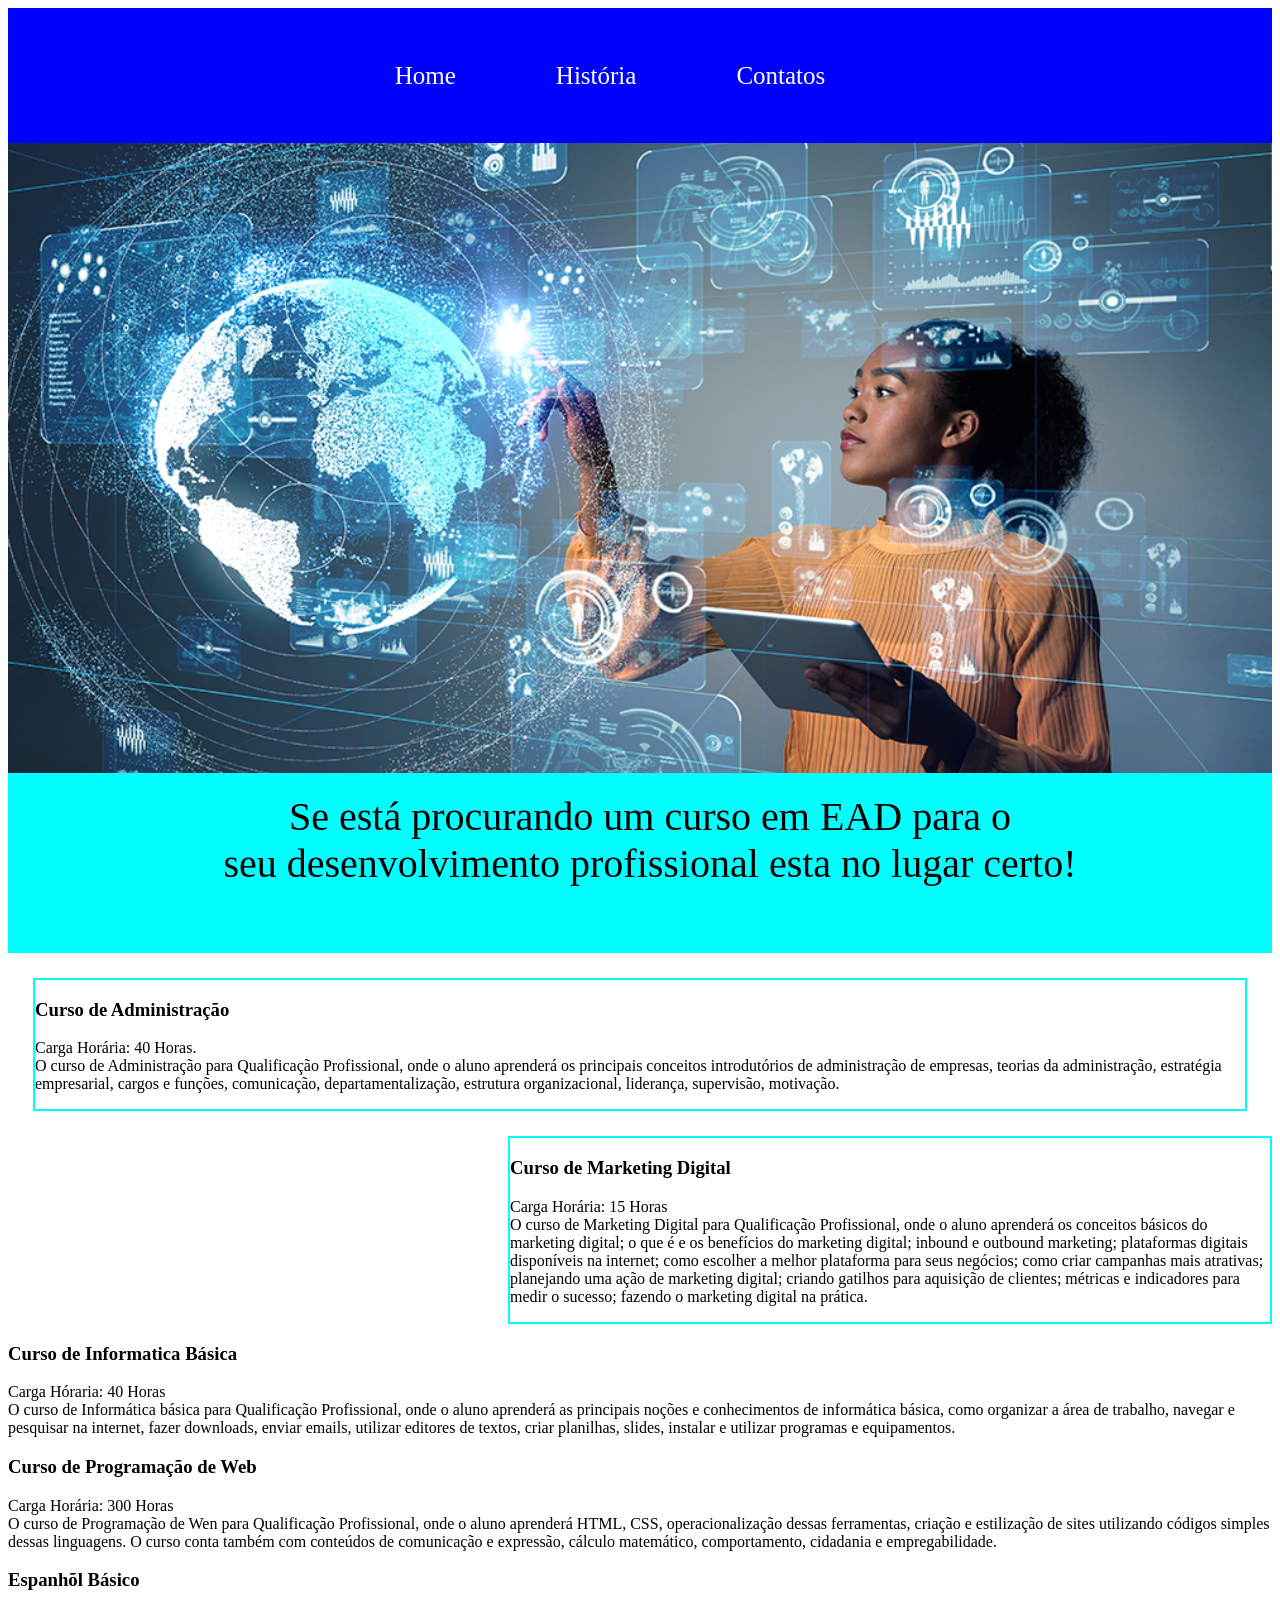
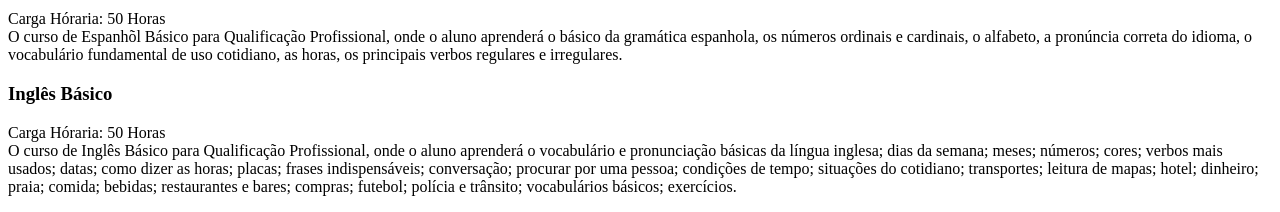
==== index.html @ 5c9f6b99 "Add files via upload" ====
<!DOCTYPE html>
<html lang="en">
<head>
    <meta charset="UTF-8">
    <meta http-equiv="X-UA-Compatible" content="IE=edge">
    <meta name="viewport" content="width=device-width, initial-scale=1.0">
    <link rel="stylesheet" href="style.css">
    <title>Document</title>
</head>
<body>
    <header>
        <nav class="menu">
            <ul>
                <li>Home</li>
                <li>História</li>
                <li>Contatos</li>
            </ul>
        </nav>
        <div class="banner"></div>
    </header>

    <section class="texto">
        <p>Se está procurando um curso em EAD para o <br> seu desenvolvimento profissional esta no lugar certo!</p>
    </section>

    <section class="cursos">
        <div class="curso1">
        <h3> Curso de Administração</h3>
        <p>Carga Horária: 40 Horas. <br> O curso de Administração para Qualificação Profissional, onde o aluno aprenderá os principais conceitos introdutórios de administração de empresas, teorias da administração, estratégia empresarial, cargos e funções, comunicação, departamentalização, estrutura organizacional, liderança, supervisão, motivação. </p>
        </div>
        <div class="curso2">
        <h3> Curso de Marketing Digital </h3>
        <p> Carga Horária: 15 Horas <br> O curso de Marketing Digital para Qualificação Profissional, onde o aluno aprenderá os conceitos básicos do marketing digital; o que é e os benefícios do marketing digital; inbound e outbound marketing; plataformas digitais disponíveis na internet; como escolher a melhor plataforma para seus negócios; como criar campanhas mais atrativas; planejando uma ação de marketing digital; criando gatilhos para aquisição de clientes; métricas e indicadores para medir o sucesso; fazendo o marketing digital na prática.</p>
        </div>
        <div class="curso3">
        <h3> Curso de Informatica Básica</h3>
        <p> Carga Hóraria: 40 Horas <br> O curso de Informática básica para Qualificação Profissional, onde o aluno aprenderá as principais noções e conhecimentos de informática básica, como organizar a área de trabalho, navegar e pesquisar na internet, fazer downloads, enviar emails, utilizar editores de textos, criar planilhas, slides, instalar e utilizar programas e equipamentos.</p>
        </div>
        <div class="curso4">
        <h3>Curso de Programação de Web</h3>
        <p> Carga Horária: 300 Horas <br> O curso de Programação de Wen para Qualificação Profissional, onde o aluno aprenderá HTML, CSS, operacionalização dessas ferramentas, criação e estilização de sites utilizando códigos simples dessas linguagens. O curso conta também com conteúdos de comunicação e expressão, cálculo matemático, comportamento, cidadania e empregabilidade.</p>
        </div>
        <div class="curso5">
        <h3> Espanhõl Básico</h3>
        <p> Carga Hóraria: 50 Horas <br> O curso de Espanhõl Básico para Qualificação Profissional, onde o aluno aprenderá o básico da gramática espanhola, os números ordinais e cardinais, o alfabeto, a pronúncia correta do idioma, o vocabulário fundamental de uso cotidiano, as horas, os principais verbos regulares e irregulares.</p>
        </div>
        <div class="curso6">
        <h3>Inglês Básico</h3>
        <p> Carga Hóraria: 50 Horas <br> O curso de Inglês Básico para Qualificação Profissional, onde o aluno aprenderá o vocabulário e pronunciação básicas da língua inglesa; dias da semana; meses; números; cores; verbos mais usados; datas; como dizer as horas; placas; frases indispensáveis; conversação; procurar por uma pessoa; condições de tempo; situações do cotidiano; transportes; leitura de mapas; hotel; dinheiro; praia; comida; bebidas; restaurantes e bares; compras; futebol; polícia e trânsito; vocabulários básicos; exercícios.</p>
        </div>

    </section>
    
</body>
</html>
---- style.css ----
.body{
    margin: 0%;
}

.menu{
    background-color: blue;
    color: white;
    font-size: 25px;
    height: 15vh;
    display: flex;
    justify-content: center;
    align-items: center;
}

.menu ul{
    list-style-type: none;
    display: flex;
    
}

.menu ul li{
    padding-right: 100px;
      
}

.banner{
    background-image: url(Tecnologia1.png);
    background-repeat: no-repeat;
    background-position: center;
    background-size: cover;
    height: 70vh;

}

.texto{
    background-color: aqua;
    color: black;
    height: 20vh;
}

.texto p{
    margin-top: 0%;
    font-size: 40px;
    padding-top: 20px;
    padding-left: 20px;
    text-align: center;
    
}

.cursos{
    margin-top: 1%;
}

.curso1{ 
    margin: 25px;
    border: 2px solid aqua;
}

.curso2{
    margin-left: 500px;
    border: 2px solid aqua
}
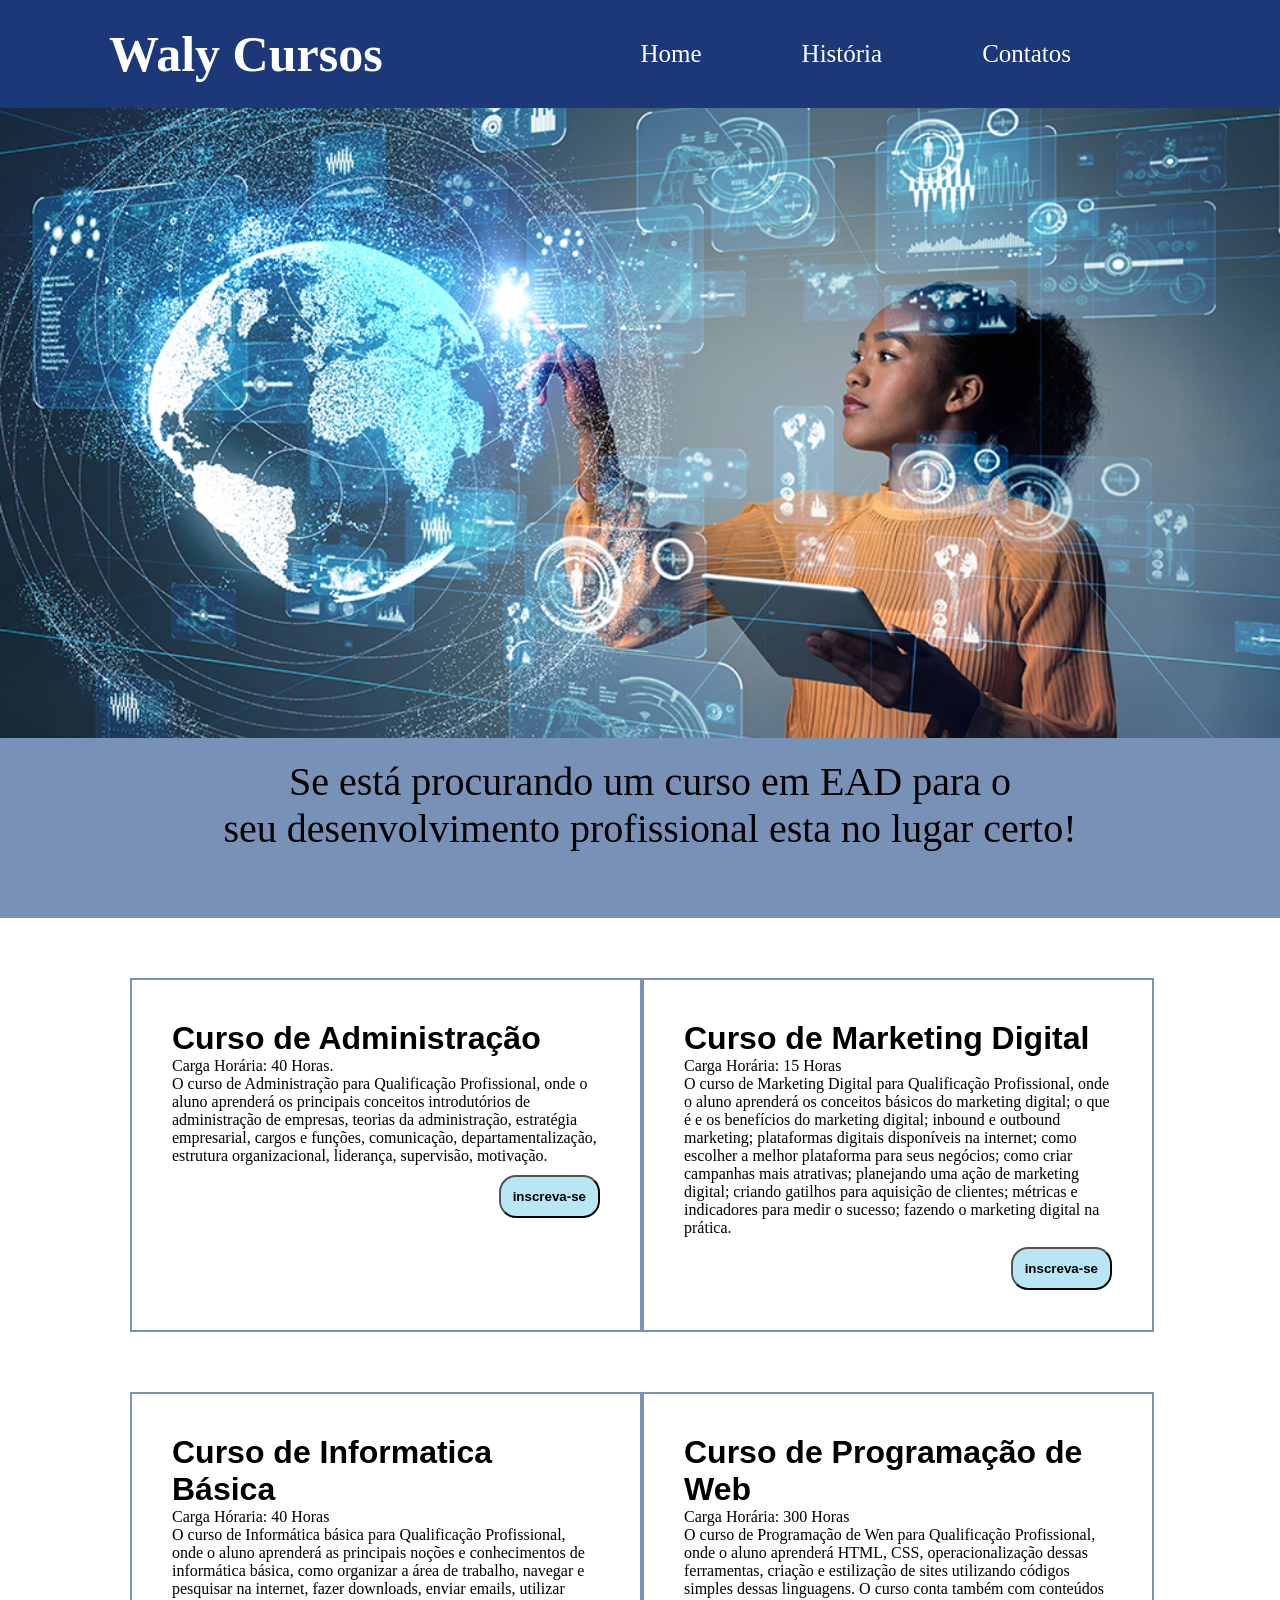
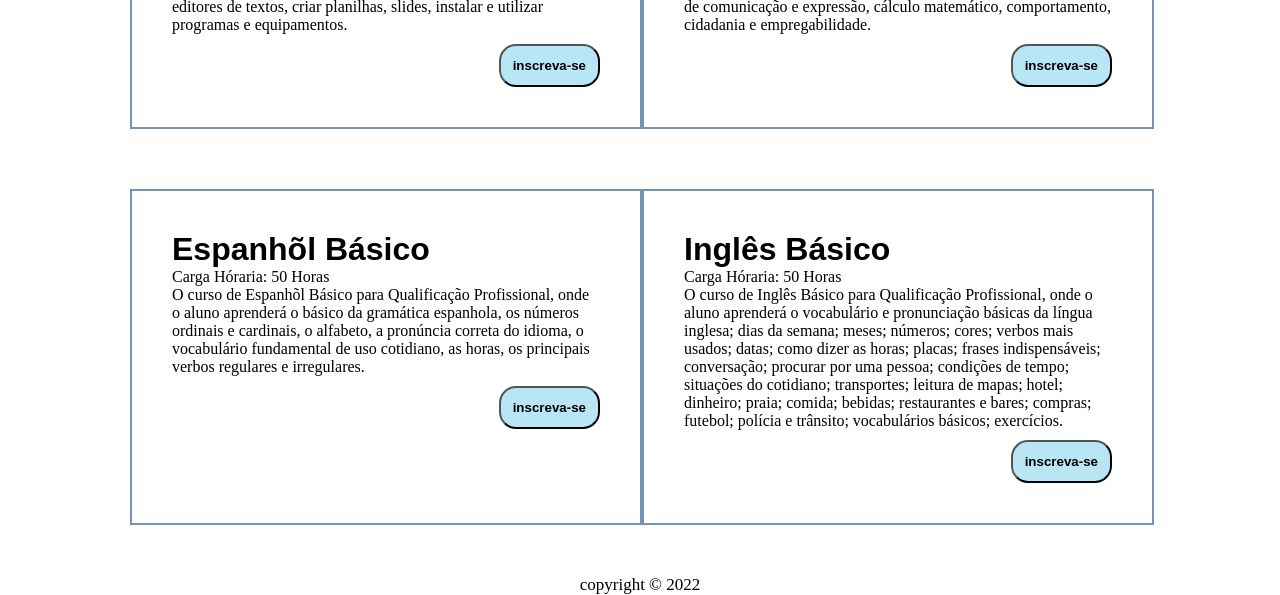
==== commit 8ae42e15: "Add files via upload" ====
--- a/index.html
+++ b/index.html
@@ -9,47 +9,62 @@
 </head>
 <body>
     <header>
-        <nav class="menu">
-            <ul>
-                <li>Home</li>
-                <li>História</li>
-                <li>Contatos</li>
-            </ul>
-        </nav>
-        <div class="banner"></div>
+        <div class="menu">
+            
+                <h1>Waly Cursos</h1>
+            <nav class="menu-list">
+                <ul>
+                    <li>Home</li>
+                    <li>História</li>
+                    <li>Contatos</li>
+                </ul>
+            </nav>
+        </div>
+        <div class="banner">
+        </div>
+        <div class="texto"><p>Se está procurando um curso em EAD para o <br> seu desenvolvimento profissional esta no lugar certo!</p></div>
     </header>
 
-    <section class="texto">
-        <p>Se está procurando um curso em EAD para o <br> seu desenvolvimento profissional esta no lugar certo!</p>
+    <section class="cursos">
+    <div class="cursos1">
+        <div class="curso1-bordas">
+        <h3 class="txt-curso"> Curso de Administração</h3>
+        <p>Carga Horária: 40 Horas. <br> O curso de Administração para Qualificação Profissional, onde o aluno aprenderá os principais conceitos introdutórios de administração de empresas, teorias da administração, estratégia empresarial, cargos e funções, comunicação, departamentalização, estrutura organizacional, liderança, supervisão, motivação. </p>
+        <button class="botao">inscreva-se</button>
+        </div>
+        <div class="curso1-bordas">
+        <h3 class="txt-curso"> Curso de Marketing Digital </h3>
+        <p> Carga Horária: 15 Horas <br> O curso de Marketing Digital para Qualificação Profissional, onde o aluno aprenderá os conceitos básicos do marketing digital; o que é e os benefícios do marketing digital; inbound e outbound marketing; plataformas digitais disponíveis na internet; como escolher a melhor plataforma para seus negócios; como criar campanhas mais atrativas; planejando uma ação de marketing digital; criando gatilhos para aquisição de clientes; métricas e indicadores para medir o sucesso; fazendo o marketing digital na prática.</p>
+        <button class="botao">inscreva-se</button>
+        </div>
+    </div>
+    <div class="cursos1">
+        <div class="curso1-bordas">
+        <h3 class="txt-curso"> Curso de Informatica Básica</h3>
+        <p> Carga Hóraria: 40 Horas <br> O curso de Informática básica para Qualificação Profissional, onde o aluno aprenderá as principais noções e conhecimentos de informática básica, como organizar a área de trabalho, navegar e pesquisar na internet, fazer downloads, enviar emails, utilizar editores de textos, criar planilhas, slides, instalar e utilizar programas e equipamentos.</p>
+        <button class="botao">inscreva-se</button>
+        </div>
+        <div class="curso1-bordas">
+        <h3 class="txt-curso">Curso de Programação de Web</h3>
+        <p> Carga Horária: 300 Horas <br> O curso de Programação de Wen para Qualificação Profissional, onde o aluno aprenderá HTML, CSS, operacionalização dessas ferramentas, criação e estilização de sites utilizando códigos simples dessas linguagens. O curso conta também com conteúdos de comunicação e expressão, cálculo matemático, comportamento, cidadania e empregabilidade.</p>
+        <button class="botao">inscreva-se</button>
+        </div>
+    </div>
+    <div class="cursos1">
+        <div class="curso1-bordas">
+        <h3 class="txt-curso"> Espanhõl Básico</h3>
+        <p> Carga Hóraria: 50 Horas <br> O curso de Espanhõl Básico para Qualificação Profissional, onde o aluno aprenderá o básico da gramática espanhola, os números ordinais e cardinais, o alfabeto, a pronúncia correta do idioma, o vocabulário fundamental de uso cotidiano, as horas, os principais verbos regulares e irregulares.</p>
+        <button class="botao">inscreva-se</button>
+        </div>
+        <div class="curso1-bordas">
+        <h3 class="txt-curso">Inglês Básico</h3>
+        <p> Carga Hóraria: 50 Horas <br> O curso de Inglês Básico para Qualificação Profissional, onde o aluno aprenderá o vocabulário e pronunciação básicas da língua inglesa; dias da semana; meses; números; cores; verbos mais usados; datas; como dizer as horas; placas; frases indispensáveis; conversação; procurar por uma pessoa; condições de tempo; situações do cotidiano; transportes; leitura de mapas; hotel; dinheiro; praia; comida; bebidas; restaurantes e bares; compras; futebol; polícia e trânsito; vocabulários básicos; exercícios.</p>
+        <button class="botao">inscreva-se</button>
+        </div>
+    </div>
     </section>
 
-    <section class="cursos">
-        <div class="curso1">
-        <h3> Curso de Administração</h3>
-        <p>Carga Horária: 40 Horas. <br> O curso de Administração para Qualificação Profissional, onde o aluno aprenderá os principais conceitos introdutórios de administração de empresas, teorias da administração, estratégia empresarial, cargos e funções, comunicação, departamentalização, estrutura organizacional, liderança, supervisão, motivação. </p>
-        </div>
-        <div class="curso2">
-        <h3> Curso de Marketing Digital </h3>
-        <p> Carga Horária: 15 Horas <br> O curso de Marketing Digital para Qualificação Profissional, onde o aluno aprenderá os conceitos básicos do marketing digital; o que é e os benefícios do marketing digital; inbound e outbound marketing; plataformas digitais disponíveis na internet; como escolher a melhor plataforma para seus negócios; como criar campanhas mais atrativas; planejando uma ação de marketing digital; criando gatilhos para aquisição de clientes; métricas e indicadores para medir o sucesso; fazendo o marketing digital na prática.</p>
-        </div>
-        <div class="curso3">
-        <h3> Curso de Informatica Básica</h3>
-        <p> Carga Hóraria: 40 Horas <br> O curso de Informática básica para Qualificação Profissional, onde o aluno aprenderá as principais noções e conhecimentos de informática básica, como organizar a área de trabalho, navegar e pesquisar na internet, fazer downloads, enviar emails, utilizar editores de textos, criar planilhas, slides, instalar e utilizar programas e equipamentos.</p>
-        </div>
-        <div class="curso4">
-        <h3>Curso de Programação de Web</h3>
-        <p> Carga Horária: 300 Horas <br> O curso de Programação de Wen para Qualificação Profissional, onde o aluno aprenderá HTML, CSS, operacionalização dessas ferramentas, criação e estilização de sites utilizando códigos simples dessas linguagens. O curso conta também com conteúdos de comunicação e expressão, cálculo matemático, comportamento, cidadania e empregabilidade.</p>
-        </div>
-        <div class="curso5">
-        <h3> Espanhõl Básico</h3>
-        <p> Carga Hóraria: 50 Horas <br> O curso de Espanhõl Básico para Qualificação Profissional, onde o aluno aprenderá o básico da gramática espanhola, os números ordinais e cardinais, o alfabeto, a pronúncia correta do idioma, o vocabulário fundamental de uso cotidiano, as horas, os principais verbos regulares e irregulares.</p>
-        </div>
-        <div class="curso6">
-        <h3>Inglês Básico</h3>
-        <p> Carga Hóraria: 50 Horas <br> O curso de Inglês Básico para Qualificação Profissional, onde o aluno aprenderá o vocabulário e pronunciação básicas da língua inglesa; dias da semana; meses; números; cores; verbos mais usados; datas; como dizer as horas; placas; frases indispensáveis; conversação; procurar por uma pessoa; condições de tempo; situações do cotidiano; transportes; leitura de mapas; hotel; dinheiro; praia; comida; bebidas; restaurantes e bares; compras; futebol; polícia e trânsito; vocabulários básicos; exercícios.</p>
-        </div>
-
-    </section>
+    <footer> copyright &copy; 2022 </footer>
     
 </body>
 </html>
--- a/style.css
+++ b/style.css
@@ -1,28 +1,31 @@
-.body{
-    margin: 0%;
+*{
+    margin: 0;
 }
-
+/* menu */
 .menu{
-    background-color: blue;
+    background-color: #1C3879;
     color: white;
     font-size: 25px;
-    height: 15vh;
+    height: 12vh;
     display: flex;
-    justify-content: center;
+    justify-content: space-around;
     align-items: center;
 }
 
-.menu ul{
+.menu-list ul{
     list-style-type: none;
     display: flex;
     
 }
 
-.menu ul li{
+.menu-list ul li{
     padding-right: 100px;
       
 }
-
+.menu-list ul li:hover{
+    color: #b8e6f4;
+}
+/* menu final*/
 .banner{
     background-image: url(Tecnologia1.png);
     background-repeat: no-repeat;
@@ -33,7 +36,7 @@
 }
 
 .texto{
-    background-color: aqua;
+    background-color: #607eaad8;
     color: black;
     height: 20vh;
 }
@@ -46,19 +49,53 @@
     text-align: center;
     
 }
-
+.txt-curso{
+    font-size: 2em;
+    font-family: 'Gill Sans', 'Gill Sans MT', Calibri, 'Trebuchet MS', sans-serif;
+}
 .cursos{
     margin-top: 1%;
+    
 }
 
-.curso1{ 
-    margin: 25px;
-    border: 2px solid aqua;
+.cursos1{
+    display: flex;
+    margin: 50px 50px 50px 50px;
+    width: 80%; 
+    padding-top: 10px; 
+    padding-left: 80px;
 }
 
-.curso2{
-    margin-left: 500px;
-    border: 2px solid aqua
+.curso1-bordas{  
+    border: 2px solid #607eaad8;
+    padding: 40px;
+    width: 150%;
+    
+    
+}
+
+.curso1-bordas .botao {
+    float:right;
+    cursor: pointer;
+    margin-top: 10px;
+
+}
+.botao{
+    padding: 12px;
+    background-color: #b8e6f4;
+    font-weight: bold;
+    border-radius: 17px;
+}
+.botao:hover {
+    background-color: blue;
+    color: #fff;
+    
+}
+
+footer{
+    text-align: center;
+    font-size: 17px;
 }
 
 
+
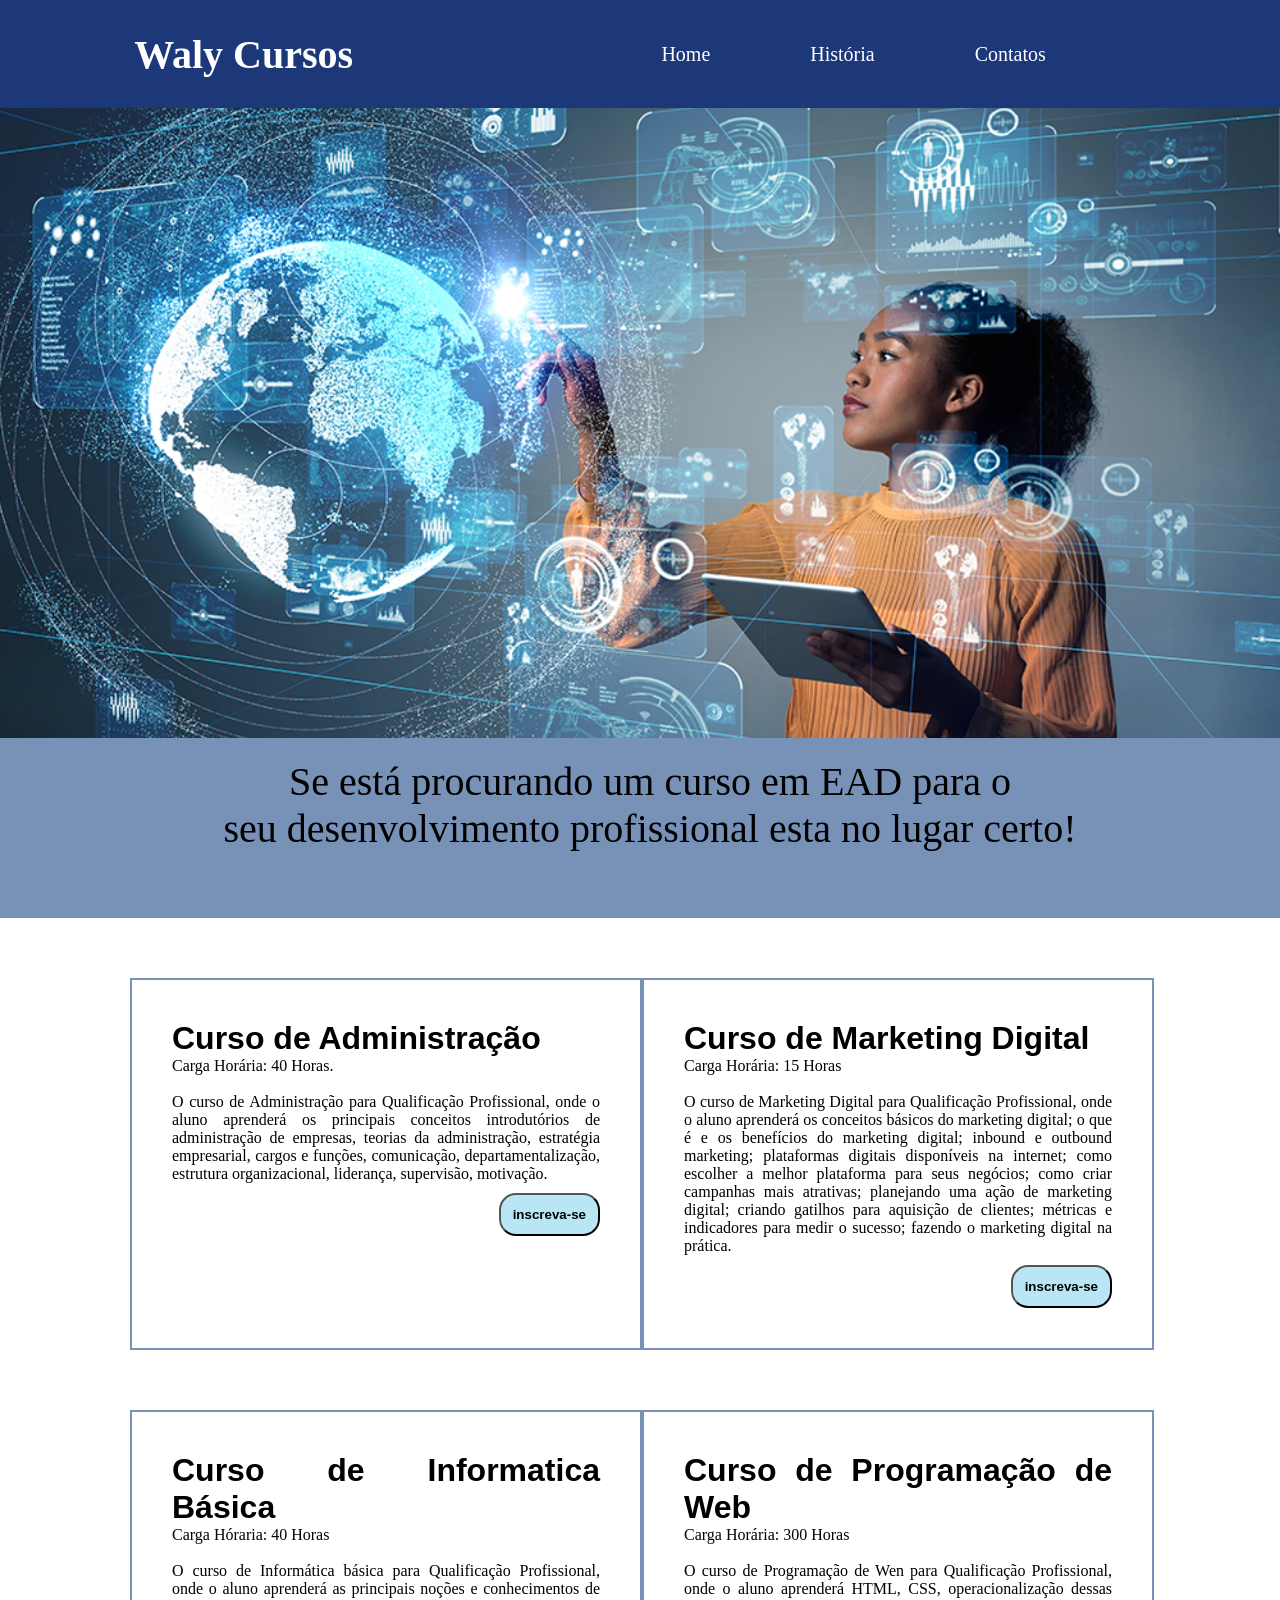
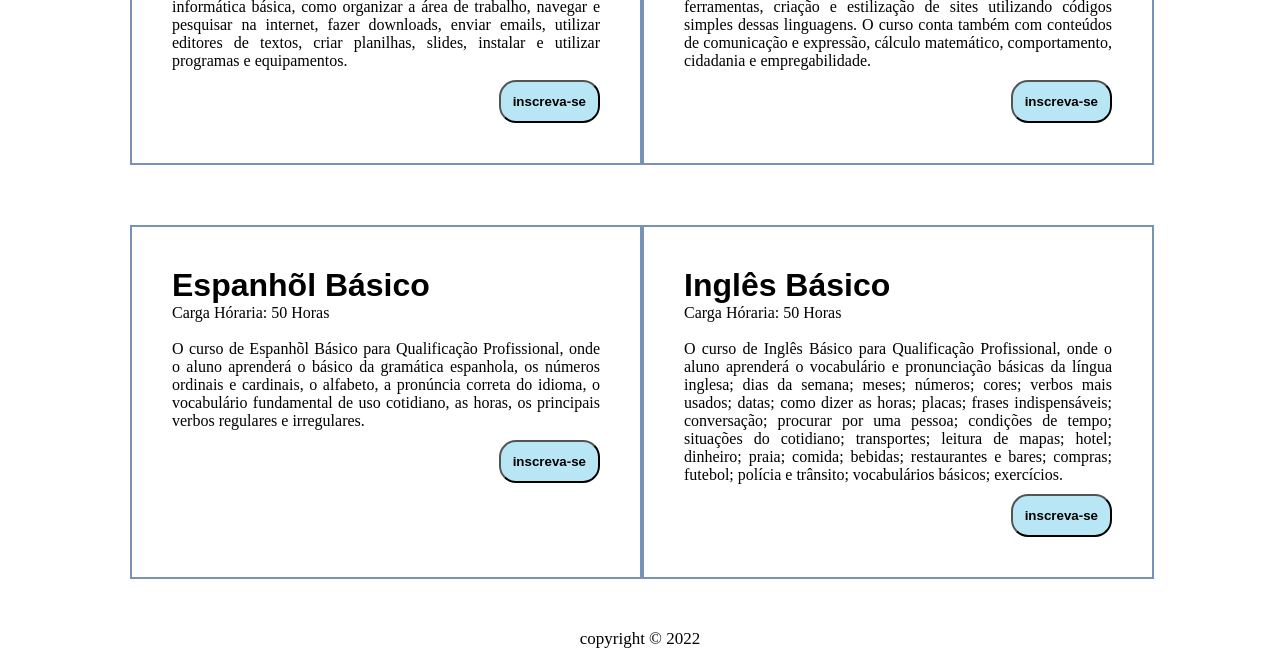
==== commit 3c95fb86: "Add files via upload" ====
--- a/index.html
+++ b/index.html
@@ -5,7 +5,7 @@
     <meta http-equiv="X-UA-Compatible" content="IE=edge">
     <meta name="viewport" content="width=device-width, initial-scale=1.0">
     <link rel="stylesheet" href="style.css">
-    <title>Document</title>
+    <title>Waly Cursos</title>
 </head>
 <body>
     <header>
@@ -29,36 +29,36 @@
     <div class="cursos1">
         <div class="curso1-bordas">
         <h3 class="txt-curso"> Curso de Administração</h3>
-        <p>Carga Horária: 40 Horas. <br> O curso de Administração para Qualificação Profissional, onde o aluno aprenderá os principais conceitos introdutórios de administração de empresas, teorias da administração, estratégia empresarial, cargos e funções, comunicação, departamentalização, estrutura organizacional, liderança, supervisão, motivação. </p>
+        <p>Carga Horária: 40 Horas. <br> <br> O curso de Administração para Qualificação Profissional, onde o aluno aprenderá os principais conceitos introdutórios de administração de empresas, teorias da administração, estratégia empresarial, cargos e funções, comunicação, departamentalização, estrutura organizacional, liderança, supervisão, motivação. </p>
         <button class="botao">inscreva-se</button>
         </div>
         <div class="curso1-bordas">
         <h3 class="txt-curso"> Curso de Marketing Digital </h3>
-        <p> Carga Horária: 15 Horas <br> O curso de Marketing Digital para Qualificação Profissional, onde o aluno aprenderá os conceitos básicos do marketing digital; o que é e os benefícios do marketing digital; inbound e outbound marketing; plataformas digitais disponíveis na internet; como escolher a melhor plataforma para seus negócios; como criar campanhas mais atrativas; planejando uma ação de marketing digital; criando gatilhos para aquisição de clientes; métricas e indicadores para medir o sucesso; fazendo o marketing digital na prática.</p>
+        <p> Carga Horária: 15 Horas <br> <br> O curso de Marketing Digital para Qualificação Profissional, onde o aluno aprenderá os conceitos básicos do marketing digital; o que é e os benefícios do marketing digital; inbound e outbound marketing; plataformas digitais disponíveis na internet; como escolher a melhor plataforma para seus negócios; como criar campanhas mais atrativas; planejando uma ação de marketing digital; criando gatilhos para aquisição de clientes; métricas e indicadores para medir o sucesso; fazendo o marketing digital na prática.</p>
         <button class="botao">inscreva-se</button>
         </div>
     </div>
     <div class="cursos1">
         <div class="curso1-bordas">
         <h3 class="txt-curso"> Curso de Informatica Básica</h3>
-        <p> Carga Hóraria: 40 Horas <br> O curso de Informática básica para Qualificação Profissional, onde o aluno aprenderá as principais noções e conhecimentos de informática básica, como organizar a área de trabalho, navegar e pesquisar na internet, fazer downloads, enviar emails, utilizar editores de textos, criar planilhas, slides, instalar e utilizar programas e equipamentos.</p>
+        <p> Carga Hóraria: 40 Horas <br> <br> O curso de Informática básica para Qualificação Profissional, onde o aluno aprenderá as principais noções e conhecimentos de informática básica, como organizar a área de trabalho, navegar e pesquisar na internet, fazer downloads, enviar emails, utilizar editores de textos, criar planilhas, slides, instalar e utilizar programas e equipamentos.</p>
         <button class="botao">inscreva-se</button>
         </div>
         <div class="curso1-bordas">
         <h3 class="txt-curso">Curso de Programação de Web</h3>
-        <p> Carga Horária: 300 Horas <br> O curso de Programação de Wen para Qualificação Profissional, onde o aluno aprenderá HTML, CSS, operacionalização dessas ferramentas, criação e estilização de sites utilizando códigos simples dessas linguagens. O curso conta também com conteúdos de comunicação e expressão, cálculo matemático, comportamento, cidadania e empregabilidade.</p>
+        <p> Carga Horária: 300 Horas <br> <br> O curso de Programação de Wen para Qualificação Profissional, onde o aluno aprenderá HTML, CSS, operacionalização dessas ferramentas, criação e estilização de sites utilizando códigos simples dessas linguagens. O curso conta também com conteúdos de comunicação e expressão, cálculo matemático, comportamento, cidadania e empregabilidade.</p>
         <button class="botao">inscreva-se</button>
         </div>
     </div>
     <div class="cursos1">
         <div class="curso1-bordas">
         <h3 class="txt-curso"> Espanhõl Básico</h3>
-        <p> Carga Hóraria: 50 Horas <br> O curso de Espanhõl Básico para Qualificação Profissional, onde o aluno aprenderá o básico da gramática espanhola, os números ordinais e cardinais, o alfabeto, a pronúncia correta do idioma, o vocabulário fundamental de uso cotidiano, as horas, os principais verbos regulares e irregulares.</p>
+        <p> Carga Hóraria: 50 Horas <br> <br> O curso de Espanhõl Básico para Qualificação Profissional, onde o aluno aprenderá o básico da gramática espanhola, os números ordinais e cardinais, o alfabeto, a pronúncia correta do idioma, o vocabulário fundamental de uso cotidiano, as horas, os principais verbos regulares e irregulares.</p>
         <button class="botao">inscreva-se</button>
         </div>
         <div class="curso1-bordas">
         <h3 class="txt-curso">Inglês Básico</h3>
-        <p> Carga Hóraria: 50 Horas <br> O curso de Inglês Básico para Qualificação Profissional, onde o aluno aprenderá o vocabulário e pronunciação básicas da língua inglesa; dias da semana; meses; números; cores; verbos mais usados; datas; como dizer as horas; placas; frases indispensáveis; conversação; procurar por uma pessoa; condições de tempo; situações do cotidiano; transportes; leitura de mapas; hotel; dinheiro; praia; comida; bebidas; restaurantes e bares; compras; futebol; polícia e trânsito; vocabulários básicos; exercícios.</p>
+        <p> Carga Hóraria: 50 Horas <br> <br> O curso de Inglês Básico para Qualificação Profissional, onde o aluno aprenderá o vocabulário e pronunciação básicas da língua inglesa; dias da semana; meses; números; cores; verbos mais usados; datas; como dizer as horas; placas; frases indispensáveis; conversação; procurar por uma pessoa; condições de tempo; situações do cotidiano; transportes; leitura de mapas; hotel; dinheiro; praia; comida; bebidas; restaurantes e bares; compras; futebol; polícia e trânsito; vocabulários básicos; exercícios.</p>
         <button class="botao">inscreva-se</button>
         </div>
     </div>
--- a/style.css
+++ b/style.css
@@ -5,7 +5,7 @@
 .menu{
     background-color: #1C3879;
     color: white;
-    font-size: 25px;
+    font-size: 20px;
     height: 12vh;
     display: flex;
     justify-content: space-around;
@@ -70,6 +70,7 @@
     border: 2px solid #607eaad8;
     padding: 40px;
     width: 150%;
+    text-align: justify;
     
     
 }
@@ -95,6 +96,7 @@
 footer{
     text-align: center;
     font-size: 17px;
+    margin-bottom: 15px;
 }
 
 
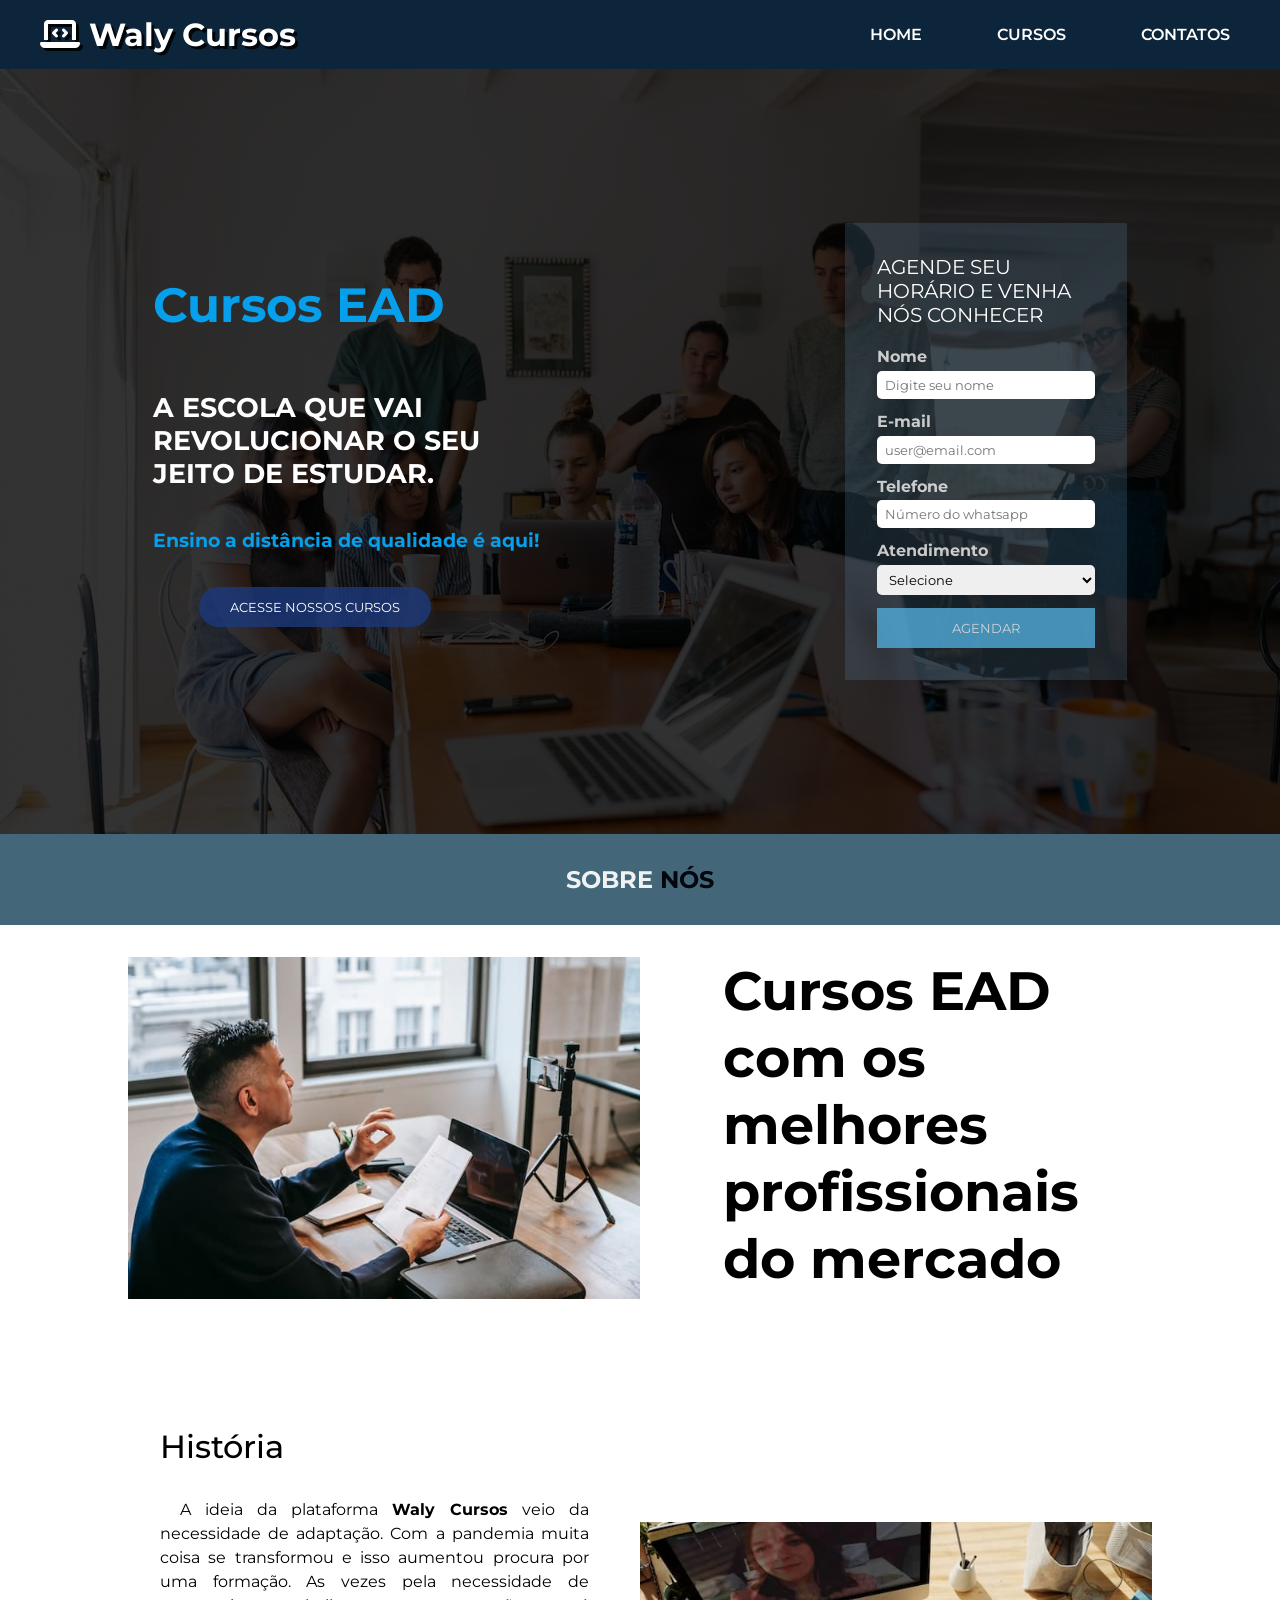
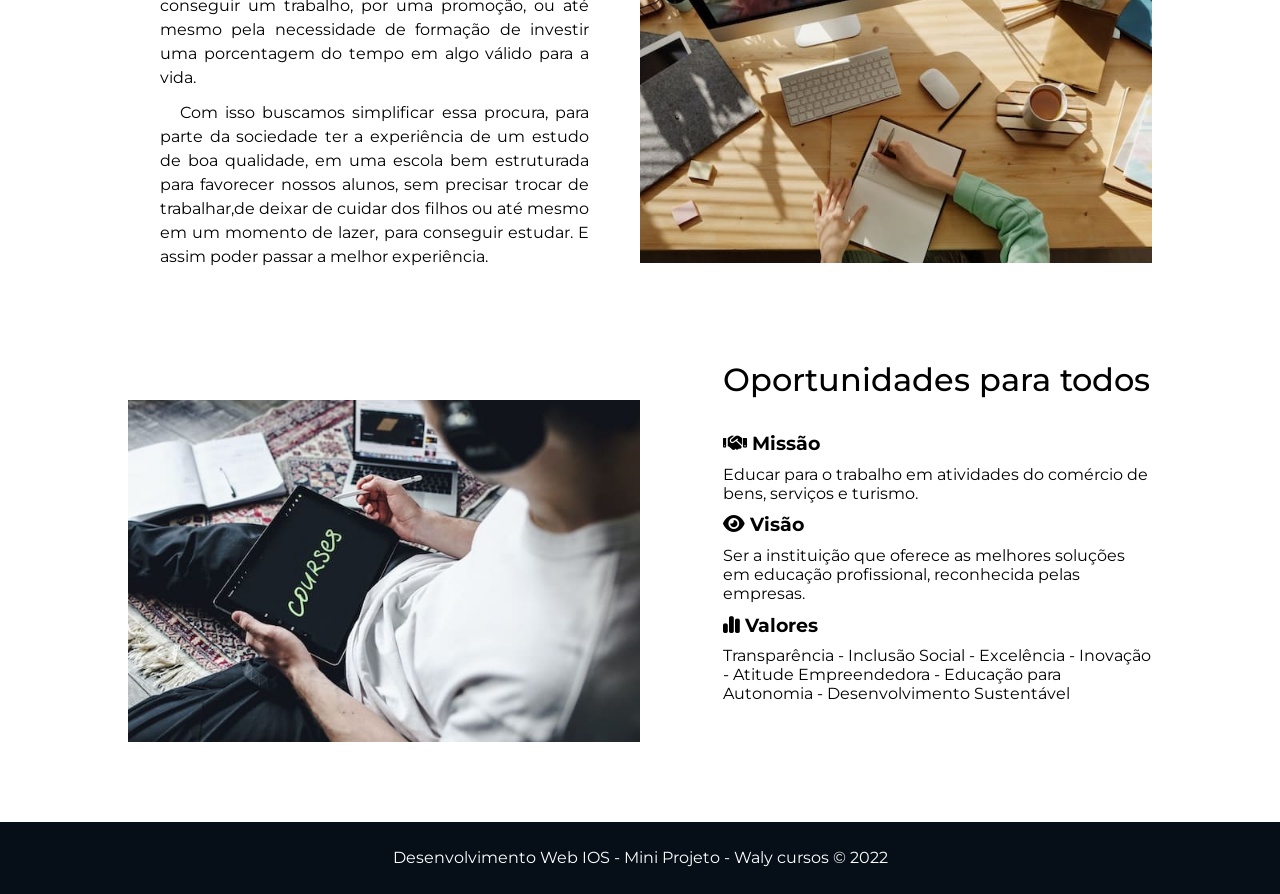
==== commit 96899d96: "Add files via upload" ====
--- a/index.html
+++ b/index.html
@@ -1,70 +1,129 @@
-<!DOCTYPE html>
-<html lang="en">
-<head>
-    <meta charset="UTF-8">
-    <meta http-equiv="X-UA-Compatible" content="IE=edge">
-    <meta name="viewport" content="width=device-width, initial-scale=1.0">
-    <link rel="stylesheet" href="style.css">
-    <title>Waly Cursos</title>
-</head>
-<body>
-    <header>
-        <div class="menu">
-            
-                <h1>Waly Cursos</h1>
-            <nav class="menu-list">
-                <ul>
-                    <li>Home</li>
-                    <li>História</li>
-                    <li>Contatos</li>
-                </ul>
-            </nav>
-        </div>
-        <div class="banner">
-        </div>
-        <div class="texto"><p>Se está procurando um curso em EAD para o <br> seu desenvolvimento profissional esta no lugar certo!</p></div>
-    </header>
-
-    <section class="cursos">
-    <div class="cursos1">
-        <div class="curso1-bordas">
-        <h3 class="txt-curso"> Curso de Administração</h3>
-        <p>Carga Horária: 40 Horas. <br> <br> O curso de Administração para Qualificação Profissional, onde o aluno aprenderá os principais conceitos introdutórios de administração de empresas, teorias da administração, estratégia empresarial, cargos e funções, comunicação, departamentalização, estrutura organizacional, liderança, supervisão, motivação. </p>
-        <button class="botao">inscreva-se</button>
-        </div>
-        <div class="curso1-bordas">
-        <h3 class="txt-curso"> Curso de Marketing Digital </h3>
-        <p> Carga Horária: 15 Horas <br> <br> O curso de Marketing Digital para Qualificação Profissional, onde o aluno aprenderá os conceitos básicos do marketing digital; o que é e os benefícios do marketing digital; inbound e outbound marketing; plataformas digitais disponíveis na internet; como escolher a melhor plataforma para seus negócios; como criar campanhas mais atrativas; planejando uma ação de marketing digital; criando gatilhos para aquisição de clientes; métricas e indicadores para medir o sucesso; fazendo o marketing digital na prática.</p>
-        <button class="botao">inscreva-se</button>
-        </div>
-    </div>
-    <div class="cursos1">
-        <div class="curso1-bordas">
-        <h3 class="txt-curso"> Curso de Informatica Básica</h3>
-        <p> Carga Hóraria: 40 Horas <br> <br> O curso de Informática básica para Qualificação Profissional, onde o aluno aprenderá as principais noções e conhecimentos de informática básica, como organizar a área de trabalho, navegar e pesquisar na internet, fazer downloads, enviar emails, utilizar editores de textos, criar planilhas, slides, instalar e utilizar programas e equipamentos.</p>
-        <button class="botao">inscreva-se</button>
-        </div>
-        <div class="curso1-bordas">
-        <h3 class="txt-curso">Curso de Programação de Web</h3>
-        <p> Carga Horária: 300 Horas <br> <br> O curso de Programação de Wen para Qualificação Profissional, onde o aluno aprenderá HTML, CSS, operacionalização dessas ferramentas, criação e estilização de sites utilizando códigos simples dessas linguagens. O curso conta também com conteúdos de comunicação e expressão, cálculo matemático, comportamento, cidadania e empregabilidade.</p>
-        <button class="botao">inscreva-se</button>
-        </div>
-    </div>
-    <div class="cursos1">
-        <div class="curso1-bordas">
-        <h3 class="txt-curso"> Espanhõl Básico</h3>
-        <p> Carga Hóraria: 50 Horas <br> <br> O curso de Espanhõl Básico para Qualificação Profissional, onde o aluno aprenderá o básico da gramática espanhola, os números ordinais e cardinais, o alfabeto, a pronúncia correta do idioma, o vocabulário fundamental de uso cotidiano, as horas, os principais verbos regulares e irregulares.</p>
-        <button class="botao">inscreva-se</button>
-        </div>
-        <div class="curso1-bordas">
-        <h3 class="txt-curso">Inglês Básico</h3>
-        <p> Carga Hóraria: 50 Horas <br> <br> O curso de Inglês Básico para Qualificação Profissional, onde o aluno aprenderá o vocabulário e pronunciação básicas da língua inglesa; dias da semana; meses; números; cores; verbos mais usados; datas; como dizer as horas; placas; frases indispensáveis; conversação; procurar por uma pessoa; condições de tempo; situações do cotidiano; transportes; leitura de mapas; hotel; dinheiro; praia; comida; bebidas; restaurantes e bares; compras; futebol; polícia e trânsito; vocabulários básicos; exercícios.</p>
-        <button class="botao">inscreva-se</button>
-        </div>
-    </div>
-    </section>
-
-    <footer> copyright &copy; 2022 </footer>
-    
-</body>
+<!DOCTYPE html>
+<html lang="pt-br">
+
+<head>
+    <meta charset="UTF-8">
+    <meta http-equiv="X-UA-Compatible" content="IE=edge">
+    <meta name="viewport" content="width=device-width, initial-scale=1.0">
+    <title>Waly Cursos</title>
+    <!-- Link Css -->
+    <link rel="stylesheet" href="style.css">
+    <!-- Font Awesome icons-->
+    <link rel="stylesheet" href="https://cdnjs.cloudflare.com/ajax/libs/font-awesome/6.2.0/css/all.min.css">
+    <!-- Fonte -->
+    <link rel="preconnect" href="https://fonts.googleapis.com">
+    <link rel="preconnect" href="https://fonts.gstatic.com" crossorigin>
+    <link
+        href="https://fonts.googleapis.com/css2?family=Montserrat:ital,wght@0,100;0,200;0,300;0,400;0,500;0,600;0,700;0,800;0,900;1,100;1,200;1,300;1,400;1,500;1,600;1,700;1,800;1,900&display=swap"
+        rel="stylesheet">
+        <link rel="shortcut icon" href="img/icons8-educação-50.png" type="image/x-icon">
+</head>
+
+<body>
+    <header id="cabecalho-principal">
+        <h1 id="logo">
+            <i class="fa-solid fa-laptop-code">
+            </i>
+            Waly Cursos
+        </h1>
+        <!-- Menu navegação -->
+        <nav class="nav-bar">
+            <ul>
+                <li><a href="index.html">Home</a></li>
+                <li><a href="curso.html">Cursos</a></li>
+                <li><a href="contato.html">Contatos</a></li>
+                
+            </ul>
+        </nav>
+    </header>
+    <section id="evento-descricao">
+        <!-- Subtitulo -->
+        <div id="descricao-home">
+            <h2>Cursos EAD</h2>
+        <!-- texto de chamada -->
+        <p class="sobre-evento">
+            A Escola  que vai revolucionar o seu jeito de estudar.
+        </p>
+        <!-- Slogan -->
+        <p class="evento-slogan">
+            Ensino a distância de qualidade é aqui!
+        </p>
+        <button class="btn-curso">
+            <a href="curso.html">Acesse nossos Cursos</a>
+        </button>
+    </div>
+    <!-- Formulario -->
+    <div id="inscricao-form">
+        <p>Agende seu horário e venha nós conhecer
+        </p>
+        <form >
+            <div class="form-group">
+                <label for="name">Nome</label>
+                <input type="text" name="name" placeholder="Digite seu nome">
+            </div>
+            <div class="form-group">
+                <label for="email">E-mail</label>
+                <input type="email" name="email" id="email" placeholder="user@email.com"> 
+            </div>
+            <div class="form-group">
+                <label for="phone">Telefone</label>
+                <input type="tel" name="phone" id="phone" placeholder="Número do whatsapp"> 
+            </div>
+            <div class="form-group">
+                <label for="horario">Atendimento</label>
+                <select name="date" id="date">
+                    <option value="" disabled selected>Selecione</option>
+                    <option value="segunda">Segunda - das 10h às 20h </option>
+                    <option value="terca">Terça - das 10h às 20:30h</option>
+                    <option value="quarta">Quarta - das 10h às 21h</option>
+                    <option value="quinta">Quinta - das 09h às 21h</option>
+                    <option value="sexta">Sexta - das 09h às 21h</option>
+                    <option value="sabado">Sábado - das 09h às 17h</option>
+                </select>
+            </div>
+            <input type="submit" class="btn" value="AGENDAR">
+        </form>
+    </div>
+    </section>
+    <header id="sobre-nos">
+            <h2><span>Sobre</span> nós</h2>
+    </header>
+    <section id="detalhes">
+        <div class="detalhe" id="detalhes-1">
+            <img src="img/detalhe-1.jpg" alt="professor homem dando aula on-line">
+            <div class="detalhes-descricao">
+                <h3>Cursos EAD com os melhores profissionais do mercado</h3>
+            </div>
+        </div>
+        <div class="detalhe" id="detalhes-2">
+            <div class="detalhes-descricao">
+                <h3>História</h3>
+                
+                    <p>A ideia da plataforma <strong>Waly Cursos</strong> veio da necessidade de adaptação. Com a pandemia muita coisa se transformou e isso aumentou procura por uma formação.
+                    As vezes pela necessidade de conseguir um trabalho, por uma promoção, ou até mesmo pela necessidade de formação de investir uma porcentagem do tempo em algo válido para a vida.</p>
+                    <p>Com isso buscamos  simplificar essa procura, para parte da sociedade ter a experiência de um estudo de boa qualidade, em uma escola bem estruturada para favorecer nossos alunos, sem precisar trocar de trabalhar,de deixar de cuidar dos filhos ou até mesmo em um momento de lazer, para conseguir estudar. E assim poder passar a melhor experiência.</p>
+            </div>
+            <img src="img/detalhe-2.jpg" alt="aulas online">
+        </div>
+        <div class="detalhe" id="detalhes-3">
+            <img src="img/detalhe-3.jpg" alt="lista de Cursos">
+            <div class="detalhes-descricao">
+                <h3>Oportunidades para todos</h3>
+                <dl>
+                    
+                    <dt><i class="fa-sharp fa-solid fa-handshake"></i> Missão</dt>
+                    <dd>Educar para o trabalho em atividades do comércio de bens, serviços e turismo.</dd>
+                    <dt><i class="fa-solid fa-eye"></i> Visão</dt>
+                    <dd>Ser a instituição que oferece as melhores soluções em educação profissional, reconhecida pelas empresas.</dd>
+                    <dt><i class="fa-sharp fa-solid fa-chart-simple"></i> Valores</dt>
+                    <dd>Transparência - Inclusão Social - Excelência - Inovação - Atitude Empreendedora - Educação para Autonomia - Desenvolvimento Sustentável</dd>
+                </dl>
+            </div>
+        </div>
+    </section>
+    <footer class="rodape">
+        <p>Desenvolvimento Web IOS - Mini Projeto - Waly cursos  &copy; 2022</p>
+    </footer>
+</body>
+
 </html>
--- a/style.css
+++ b/style.css
@@ -1,103 +1,246 @@
-*{
-    margin: 0;
-}
-/* menu */
-.menu{
-    background-color: #1C3879;
-    color: white;
-    font-size: 20px;
-    height: 12vh;
-    display: flex;
-    justify-content: space-around;
-    align-items: center;
-}
-
-.menu-list ul{
-    list-style-type: none;
-    display: flex;
-    
-}
-
-.menu-list ul li{
-    padding-right: 100px;
-      
-}
-.menu-list ul li:hover{
-    color: #b8e6f4;
-}
-/* menu final*/
-.banner{
-    background-image: url(Tecnologia1.png);
-    background-repeat: no-repeat;
-    background-position: center;
-    background-size: cover;
-    height: 70vh;
-
-}
-
-.texto{
-    background-color: #607eaad8;
-    color: black;
-    height: 20vh;
-}
-
-.texto p{
-    margin-top: 0%;
-    font-size: 40px;
-    padding-top: 20px;
-    padding-left: 20px;
-    text-align: center;
-    
-}
-.txt-curso{
-    font-size: 2em;
-    font-family: 'Gill Sans', 'Gill Sans MT', Calibri, 'Trebuchet MS', sans-serif;
-}
-.cursos{
-    margin-top: 1%;
-    
-}
-
-.cursos1{
-    display: flex;
-    margin: 50px 50px 50px 50px;
-    width: 80%; 
-    padding-top: 10px; 
-    padding-left: 80px;
-}
-
-.curso1-bordas{  
-    border: 2px solid #607eaad8;
-    padding: 40px;
-    width: 150%;
-    text-align: justify;
-    
-    
-}
-
-.curso1-bordas .botao {
-    float:right;
-    cursor: pointer;
-    margin-top: 10px;
-
-}
-.botao{
-    padding: 12px;
-    background-color: #b8e6f4;
-    font-weight: bold;
-    border-radius: 17px;
-}
-.botao:hover {
-    background-color: blue;
-    color: #fff;
-    
-}
-
-footer{
-    text-align: center;
-    font-size: 17px;
-    margin-bottom: 15px;
-}
-
-
-
+@charset "UTF-8";
+
+* {
+    font-family: 'Montserrat', sans-serif;
+    margin: 0;
+    padding: 0;
+    box-sizing: border-box;/* faz com que o navegador não calcule a dimensão de um elemento somando bordas e margens com altura e largura */
+}
+/* Barra de rolagem */
+html::-webkit-scrollbar{
+    width: .3rem;
+}
+
+html::-webkit-scrollbar-track{
+    background-color: transparent;
+}
+
+html::-webkit-scrollbar-thumb{
+    background-color: #001d49;
+    border-radius: 5rem;
+}
+
+/* MENU */
+#cabecalho-principal {
+    background-color:#0c253a;
+    color: #fff;
+    display: flex;
+    justify-content: space-between;
+    /* Ficar igualmente espaçados e centralizados ao meio */
+    align-items: center;
+    /* Centralizados ao meio da caixa */
+}
+
+#logo {
+    margin-left: 40px;
+    font-weight: bold;
+    text-shadow: 3px 3px 0px #000000dd;
+    /* Sombra no fundo do texto */
+}
+
+.nav-bar ul {
+    display: flex;
+}
+
+.nav-bar ul li {
+    list-style-type: none;
+    padding: 25px;
+    margin-right: 25px;
+}
+
+.nav-bar ul li {
+    text-transform: uppercase;
+    /* letra maiuscula ou caixa alta */
+    font-weight: 600;
+}
+
+.nav-bar ul li a {
+    text-decoration: none;
+    color: #fff;
+}
+.nav-bar ul li a:hover {
+    text-decoration:underline;
+    color: #1C3879
+}
+
+/* Marketing - chamada da pagina Home */
+
+#evento-descricao{
+    background: linear-gradient(#000000cc,#000000cc), url(img/banner-01.jpg);
+    background-position: center; /* Centralizar a foto */
+    background-size: cover; /* expandir o maximo possivel */
+    height: 85vh;
+    display: flex; 
+    justify-content: space-around; /* Ficar igualmente espaçados e centralizados ao meio */
+    align-items: center;
+    color: #fff;
+}
+
+#descricao-home h2{
+    margin-bottom: 1.2em;
+    font-size: 3em;
+}
+#descricao-home h2,
+#descricao-home .evento-slogan{
+    color: #069feb;
+}
+#descricao-home .sobre-evento{
+    font-size: 1.7em;
+    text-transform: uppercase;
+    max-width: 350px;
+    font-weight: bold;
+    margin-bottom: 1.4em;
+}
+#descricao-home p {
+    font-size: 1.2em;
+    margin-bottom: 0.3em;
+}
+#descricao-home .evento-slogan{
+    font-weight: bold;
+    margin-bottom: 35px;
+}
+
+#descricao-home .btn-curso{
+    background-color: #1c3879d3;
+    text-transform: uppercase;
+    width: 60%;
+    border: none;
+    padding: 12px;
+    cursor: pointer;
+    border-radius: 40px;
+    margin-left: 12%;
+}
+#descricao-home .btn-curso a {
+    text-decoration: none;
+    color: #fff;
+    
+}
+#descricao-home .btn-curso:hover{
+    background-color: #50acdb;
+    
+}
+
+/* FORMULARIO */
+#inscricao-form {
+    background-color:#6798b933 ;
+    padding: 2em;
+    max-width: 22%;
+}
+
+#inscricao-form p {
+    font-size: 1.25em;
+    color: #ffffff;
+    margin-bottom: 1em;
+    text-transform: uppercase;
+}
+.form-group{
+    display: flex;
+    flex-direction: column; /* deixar um em baixo do outro */
+    margin-bottom: 0.8em;
+    
+}
+.form-group label {
+    color: #fffbfbc4;
+    margin-bottom: .3em;
+    font-weight: bold;
+}
+.form-group input, .form-group select {
+    padding: 6px 8px;
+    border-radius: 5px;
+    border: none;
+    outline: none;
+}
+
+/* Botão */
+.btn {
+    background-color: #50acdb;
+    color: #fff;
+    text-transform: uppercase;
+    width: 100%;
+    border: none;
+    padding: 12px;
+    cursor: pointer;
+    opacity: 0.8;
+}
+.btn:hover {
+    opacity: 1;
+}
+
+
+/* Professores */
+#sobre-nos h2{
+    background-color:#013048bc;
+    text-align: center;
+    padding: 1.3em;
+    font-weight: 700;
+    font-size: 1.5rem;
+    text-transform: uppercase;
+    color:#00050e;
+}
+#sobre-nos h2 span {
+    text-transform: uppercase;
+    color: #ffffffe9;
+}
+#detalhes{
+    width: 80%;
+    margin: 0 auto;
+}
+.detalhe{
+    display: flex;
+    align-items: flex-start; /* os ítens são alinhados junto à borda de início (start) de acordo com qual for a flex-direction do container. */
+    justify-content: space-between;
+    gap: 5%; /* espaçamento interno do flexbox */
+    margin-bottom: 5em;
+    margin-top: 2em;
+}
+.detalhe img{
+    width: 50%;
+}
+.detalhe h3{
+    margin-bottom: 1em;
+    font-size: 2em;
+    font-weight: 500;
+}
+#detalhes-1 h3 {
+    font-size: 3.4em;
+    font-weight: 700;
+}
+.detalhes-descricao{
+    width: 100%;
+    padding-left: 2em;
+}
+.detalhes-descricao p{
+    margin-bottom: 0.7em;
+    text-align: justify;
+    text-indent: 20px;
+    line-height: 1.5em;
+}
+#detalhes-2 img{
+    margin-top: 95px;
+}
+
+.detalhes-descricao dl dt{
+    margin: 0.5em 0;
+    font-size: 1.2rem;
+    font-weight: bold;
+}
+#detalhes-3 img{
+    margin-top: 40px;
+}
+#detalhes-1 img:hover,
+#detalhes-2 img:hover,
+#detalhes-3 img:hover {
+
+    transform: scale(1.1);
+    box-shadow: 5px 5px 0 #0130484f;
+}
+
+/* Rodapé */
+.rodape{
+    height: 8vh;
+    background-color: #060f18;
+    color: #fff;
+    display: flex;
+    align-items: center;
+    justify-content: center;
+}
